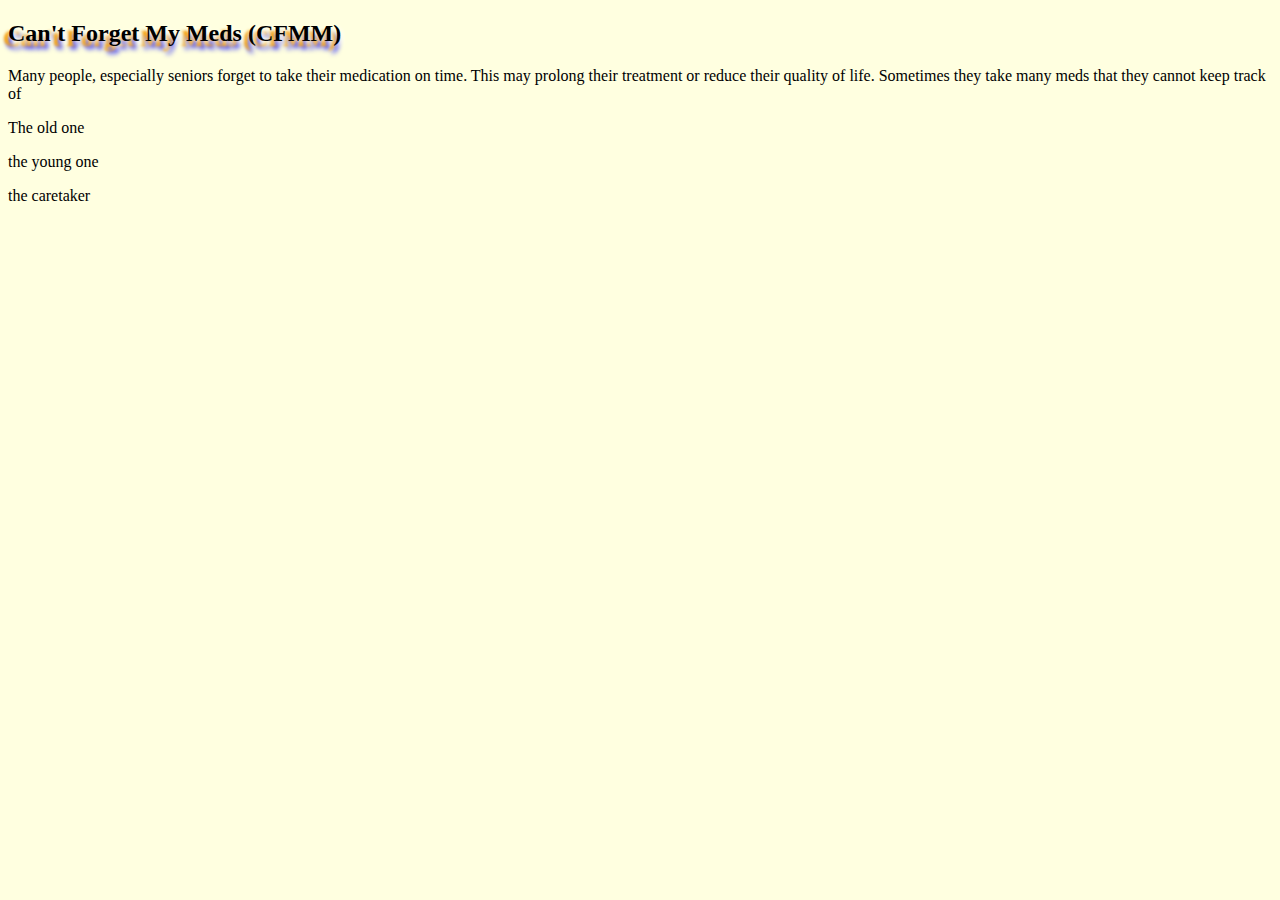
==== index.html @ 73f8367b "added style.css, modified index to have a title and a proper heading" ====
<!DOCTYPE html>
<html>
  <head>
    <title>
      Problems
    </title>
    <link rel="stylesheet" href="style.css">
  </head>
  <body>
    <main>
      <div id="content">
        <h2>Can't Forget My Meds (CFMM)</h2>
        <p>Many people, especially seniors forget to take their medication on time. This may prolong their treatment or reduce their quality of life. Sometimes they take many meds that they cannot keep track of </p>
        <!-- Below are the three personas that are made to represent potential users that we want to attract to our proposed app -->
        <div id="persona1">
          <p> The old one </p>
        </div>
        <div id="persona2">
          <p> the young one </p>
        </div>
        <div id="persona3">
          <p> the caretaker </p>
        </div>
      </div>
    </main>
</html>
---- style.css ----
body{
  background-color: lightyellow;
}

h2 {
  text-shadow: 2px 2px 4px white, -5px 5px 3px orange, -2px 8px 5px blue;
}
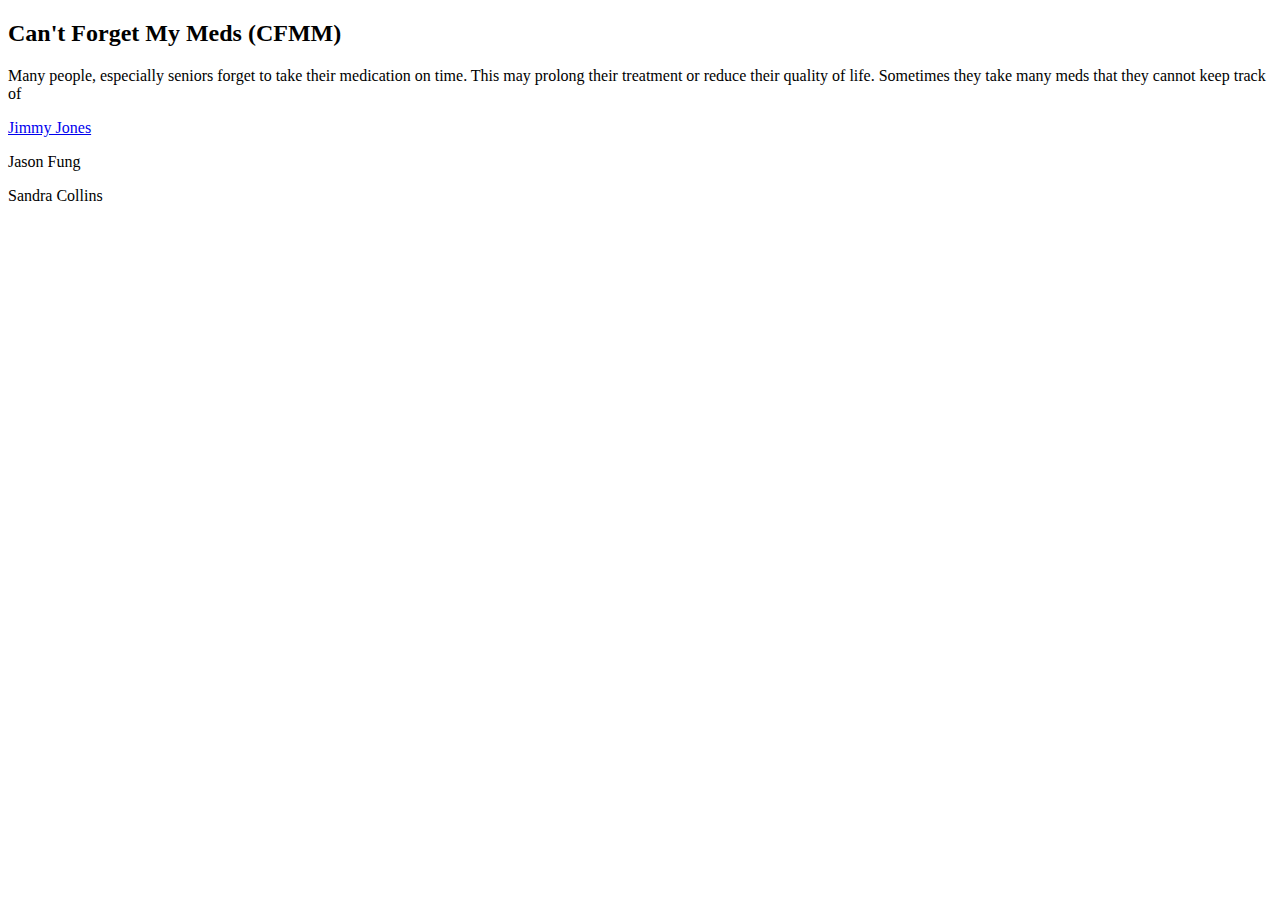
==== commit 1746f175: "included the names of our personas to index.html" ====
--- a/index.html
+++ b/index.html
@@ -4,7 +4,7 @@
     <title>
       Problems
     </title>
-    <link rel="stylesheet" href="style.css">
+    <link rel="stylesheet" href="index.css">
   </head>
   <body>
     <main>
@@ -13,13 +13,13 @@
         <p>Many people, especially seniors forget to take their medication on time. This may prolong their treatment or reduce their quality of life. Sometimes they take many meds that they cannot keep track of </p>
         <!-- Below are the three personas that are made to represent potential users that we want to attract to our proposed app -->
         <div id="persona1">
-          <p> The old one </p>
+          <a href="old_persona.html" target="_blank">Jimmy Jones</a>
         </div>
         <div id="persona2">
-          <p> the young one </p>
+          <p>Jason Fung</p>
         </div>
         <div id="persona3">
-          <p> the caretaker </p>
+          <p>Sandra Collins</p>
         </div>
       </div>
     </main>
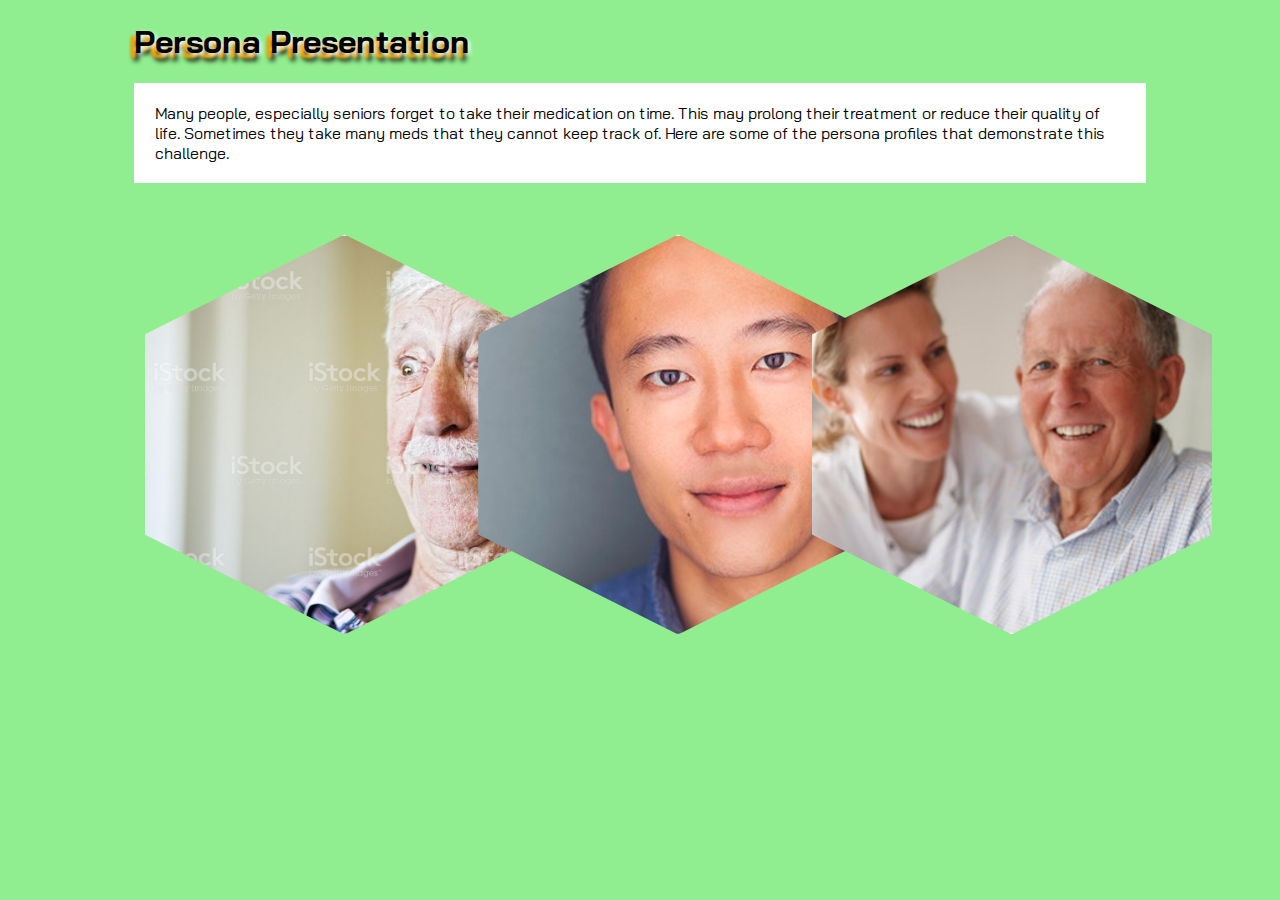
==== commit 9e1617e1: "Redesigned index.html, added an images folder and three html files for our personas. Please use thos" ====
--- a/index.html
+++ b/index.html
@@ -5,21 +5,28 @@
       Problems
     </title>
     <link rel="stylesheet" href="index.css">
+    <link href="https://fonts.googleapis.com/css?family=Bai+Jamjuree" rel="stylesheet">
   </head>
   <body>
     <main>
       <div id="content">
-        <h2>Can't Forget My Meds (CFMM)</h2>
-        <p>Many people, especially seniors forget to take their medication on time. This may prolong their treatment or reduce their quality of life. Sometimes they take many meds that they cannot keep track of </p>
-        <!-- Below are the three personas that are made to represent potential users that we want to attract to our proposed app -->
-        <div id="persona1">
-          <a href="old_persona.html" target="_blank">Jimmy Jones</a>
+        <h1>Persona Presentation</h1>
+        <p>Many people, especially seniors forget to take their medication on time.
+          This may prolong their treatment or reduce their quality of life. Sometimes
+          they take many meds that they cannot keep track of. Here are some of the persona
+          profiles that demonstrate this challenge.
+        </p>
+      </div>
+      <!-- Below are the three personas that are made to represent potential users that we want to attract to our proposed app -->
+      <div class="persona">
+        <div class="column">
+          <a href="jimmyjones.html"><img src="./images/jimmyjones.png" alt="Jimmy Jones"></a>
         </div>
-        <div id="persona2">
-          <p>Jason Fung</p>
+        <div class="column">
+          <a href="jasonfung.html"><img src="./images/jasonfung.png" alt="Jason Fung"></a>
         </div>
-        <div id="persona3">
-          <p>Sandra Collins</p>
+        <div class="column">
+          <a href="sandracollins.html"><img src="./images/sandracollins.png" alt="Sandra Collins"></a>
         </div>
       </div>
     </main>
--- a/index.css
+++ b/index.css
@@ -0,0 +1,57 @@
+body {
+  background-color: lightgreen;
+  font-size: 16px;
+  font-family: 'Bai Jamjuree', sans-serif;
+}
+
+img {
+  object-fit: cover;
+  overflow: none;
+  position: relative;
+  float: left;
+  width:  400px;
+  height: 400px;
+  background-position: 50% 50%;
+  background-repeat:   no-repeat;
+  background-size:     cover;
+  -webkit-clip-path: polygon(50% 0%, 100% 25%, 100% 75%, 50% 100%, 0% 75%, 0% 25%);
+  clip-path: polygon(50% 0%, 100% 25%, 100% 75%, 50% 100%, 0% 75%, 0% 25%);
+}
+
+h1 {
+  text-shadow: 2px 2px 4px white, -5px 5px 3px orange, -2px 8px 5px black;
+}
+
+.persona {
+  display:block;
+  margin-left: auto;
+  margin-right: auto;
+  padding: 25px;
+  width: 80%;
+}
+
+.column {
+  float: left;
+  width: 31%;
+  padding: 1%;
+}
+
+.persona::after {
+  content: "";
+  clear: both;
+  display: table;
+}
+
+h2 {
+  font-size: 30px;
+}
+
+#content {
+  margin-left: 10%;
+  margin-right: 10%;
+}
+
+p {
+  background-color: white;
+  padding:2%;
+}
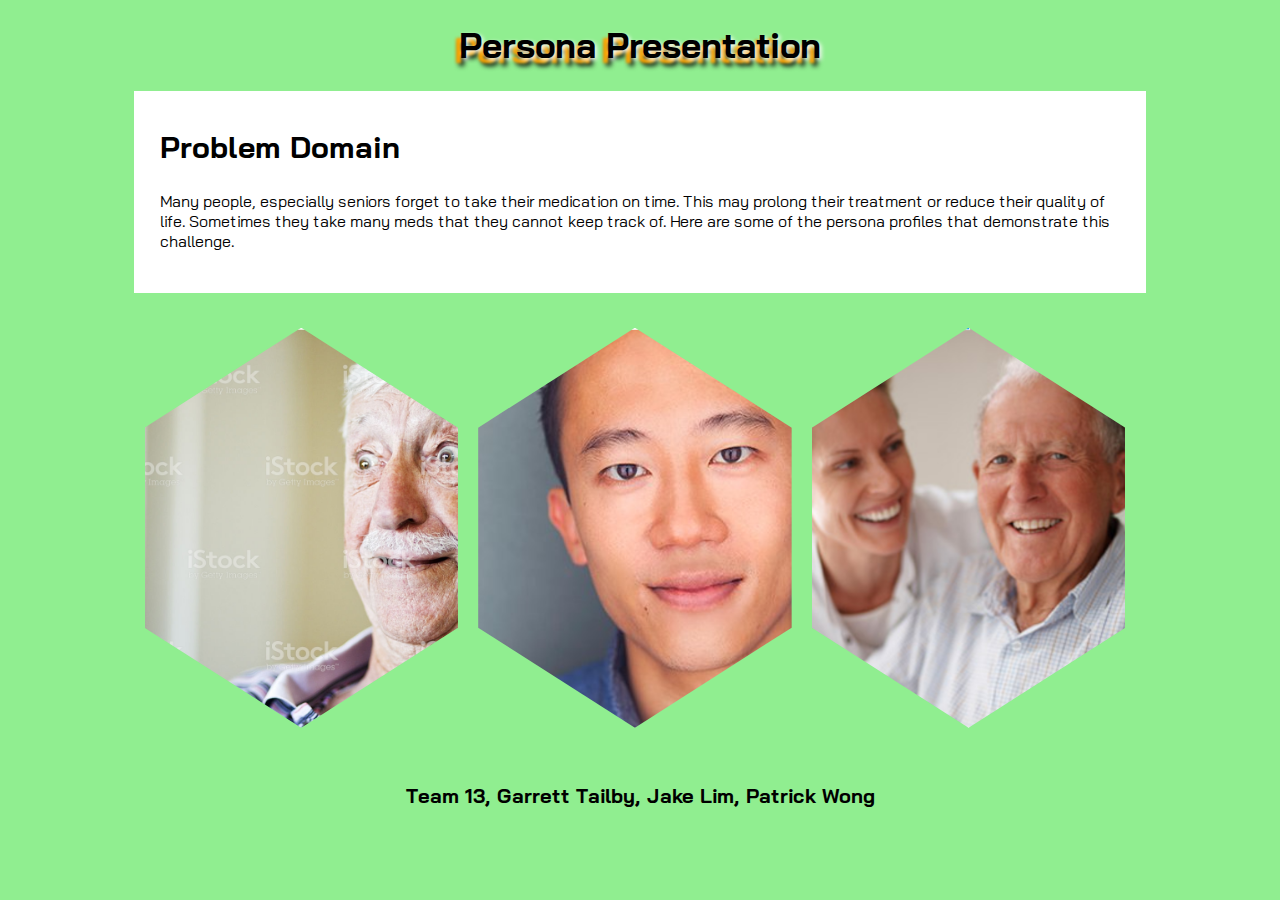
==== commit d038558c: "Added a footer in index.html" ====
--- a/index.html
+++ b/index.html
@@ -8,26 +8,29 @@
     <link href="https://fonts.googleapis.com/css?family=Bai+Jamjuree" rel="stylesheet">
   </head>
   <body>
-    <main>
-      <div id="content">
-        <h1>Persona Presentation</h1>
-        <p>Many people, especially seniors forget to take their medication on time.
-          This may prolong their treatment or reduce their quality of life. Sometimes
-          they take many meds that they cannot keep track of. Here are some of the persona
-          profiles that demonstrate this challenge.
-        </p>
+    <h1>Persona Presentation</h1>
+    <div id="content">
+      <h2>Problem Domain</h2>
+      <p>Many people, especially seniors forget to take their medication on time.
+        This may prolong their treatment or reduce their quality of life. Sometimes
+        they take many meds that they cannot keep track of. Here are some of the persona
+        profiles that demonstrate this challenge.
+      </p>
+    </div>
+    <!-- Below are the three personas that are made to represent potential users that we want to attract to our proposed app -->
+    <div class="persona">
+      <div class="column">
+        <a href="jimmyjones.html"><img src="./images/jimmyjones.png" alt="Jimmy Jones"></a>
       </div>
-      <!-- Below are the three personas that are made to represent potential users that we want to attract to our proposed app -->
-      <div class="persona">
-        <div class="column">
-          <a href="jimmyjones.html"><img src="./images/jimmyjones.png" alt="Jimmy Jones"></a>
-        </div>
-        <div class="column">
-          <a href="jasonfung.html"><img src="./images/jasonfung.png" alt="Jason Fung"></a>
-        </div>
-        <div class="column">
-          <a href="sandracollins.html"><img src="./images/sandracollins.png" alt="Sandra Collins"></a>
-        </div>
+      <div class="column">
+        <a href="jasonfung.html"><img src="./images/jasonfung.png" alt="Jason Fung"></a>
       </div>
-    </main>
+      <div class="column">
+        <a href="sandracollins.html"><img src="./images/sandracollins.png" alt="Sandra Collins"></a>
+      </div>
+    </div>
+    <footer>
+      <p>Team 13, Garrett Tailby, Jake Lim, Patrick Wong</p>
+    </footer>
+  </body>
 </html>
--- a/index.css
+++ b/index.css
@@ -16,9 +16,12 @@
   background-size:     cover;
   -webkit-clip-path: polygon(50% 0%, 100% 25%, 100% 75%, 50% 100%, 0% 75%, 0% 25%);
   clip-path: polygon(50% 0%, 100% 25%, 100% 75%, 50% 100%, 0% 75%, 0% 25%);
+  max-width: 100%;
 }
 
 h1 {
+  font-size: 35px;
+  text-align: center;
   text-shadow: 2px 2px 4px white, -5px 5px 3px orange, -2px 8px 5px black;
 }
 
@@ -49,9 +52,15 @@
 #content {
   margin-left: 10%;
   margin-right: 10%;
+  background-color: white;
+  padding:2%;
+  padding-top: 1%;
 }
 
-p {
-  background-color: white;
-  padding:2%;
+footer {
+  text-align: bottom;
+  text-align: center;
+  width: 100%;
+  font-weight: bold;
+  font-size: 20px;
 }
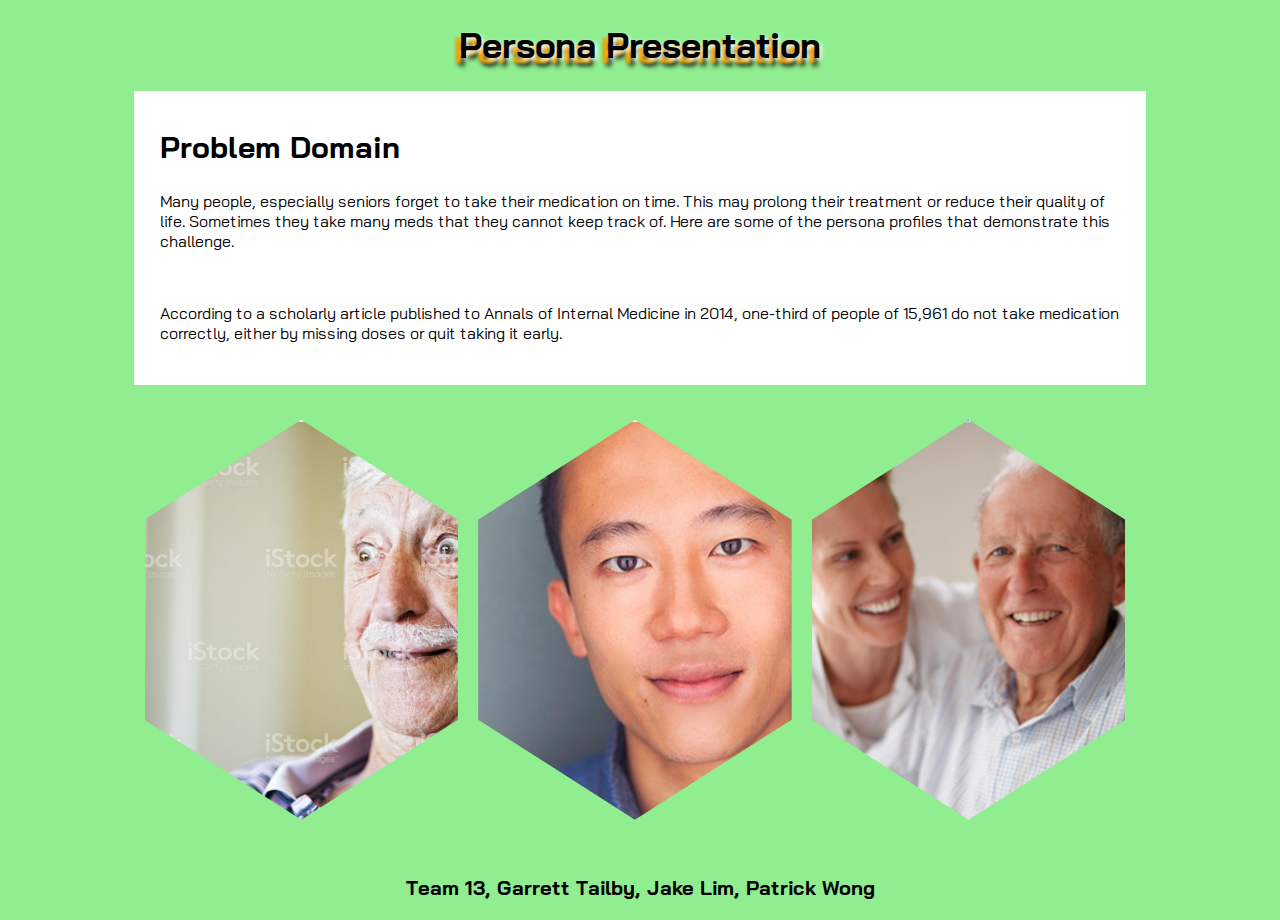
==== commit b8fd4c59: "Added a new paragraph." ====
--- a/index.html
+++ b/index.html
@@ -15,6 +15,9 @@
         This may prolong their treatment or reduce their quality of life. Sometimes
         they take many meds that they cannot keep track of. Here are some of the persona
         profiles that demonstrate this challenge.
+      </p>
+      <br />
+      <p>According to a scholarly article published to Annals of Internal Medicine in 2014, one-third of people of 15,961 do not take medication correctly, either by missing doses or quit taking it early.
       </p>
     </div>
     <!-- Below are the three personas that are made to represent potential users that we want to attract to our proposed app -->
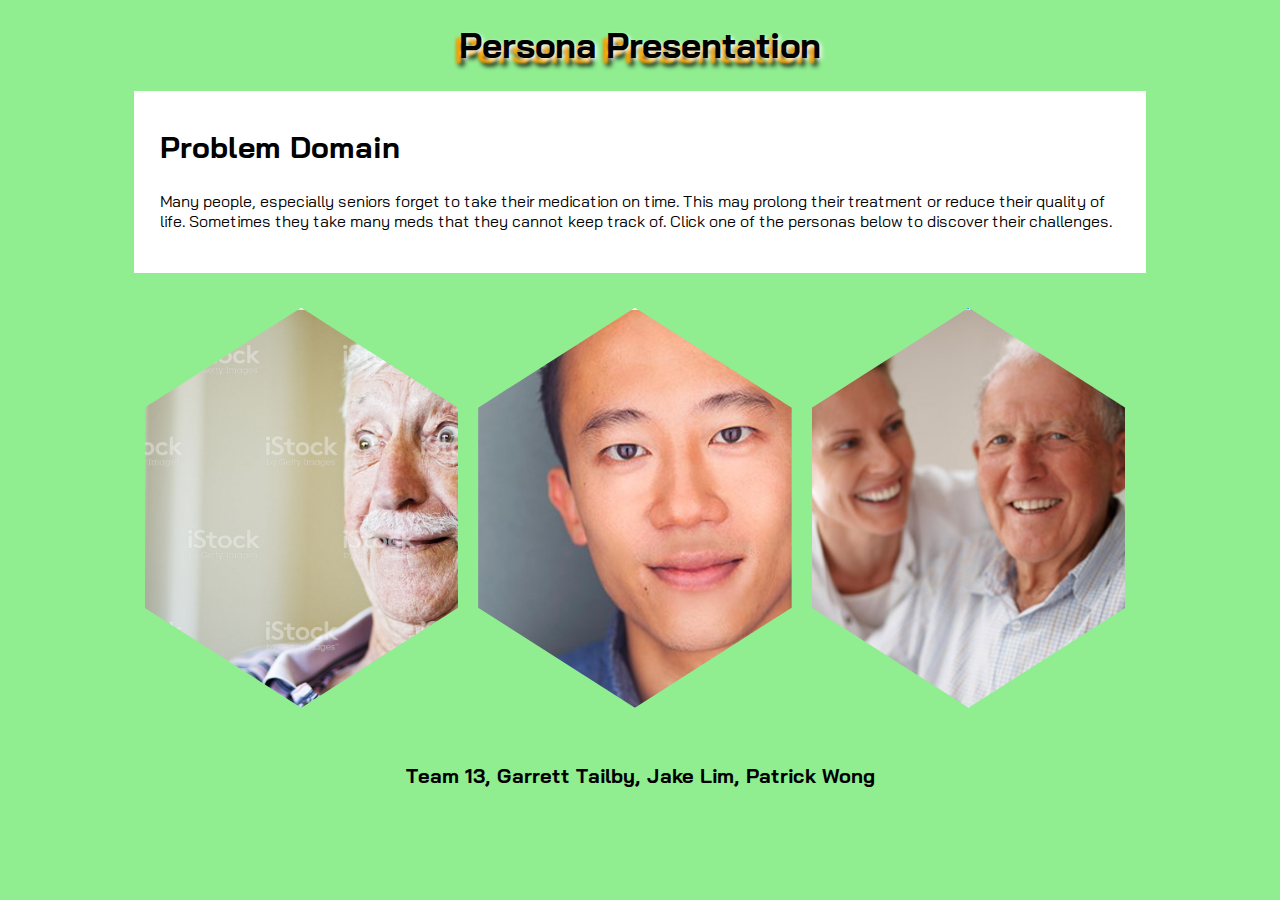
==== commit f1132c57: "Made changes to Jimmy Jones and added comment to index" ====
--- a/index.html
+++ b/index.html
@@ -1,9 +1,10 @@
 <!DOCTYPE html>
+<!-- Note from Garrett for anyone who looks, big thanks go to Jake and Patrick
+as they did the css and put lots of time into this, and the majority of credit should go to them. -->
 <html>
   <head>
-    <title>
-      Problems
-    </title>
+    <meta charset="UTF-8">
+    <title>Challenges When Taking Medication</title>
     <link rel="stylesheet" href="index.css">
     <link href="https://fonts.googleapis.com/css?family=Bai+Jamjuree" rel="stylesheet">
   </head>
@@ -13,11 +14,8 @@
       <h2>Problem Domain</h2>
       <p>Many people, especially seniors forget to take their medication on time.
         This may prolong their treatment or reduce their quality of life. Sometimes
-        they take many meds that they cannot keep track of. Here are some of the persona
-        profiles that demonstrate this challenge.
-      </p>
-      <br />
-      <p>According to a scholarly article published to Annals of Internal Medicine in 2014, one-third of people of 15,961 do not take medication correctly, either by missing doses or quit taking it early.
+        they take many meds that they cannot keep track of. Click one of the personas below
+        to discover their challenges.
       </p>
     </div>
     <!-- Below are the three personas that are made to represent potential users that we want to attract to our proposed app -->
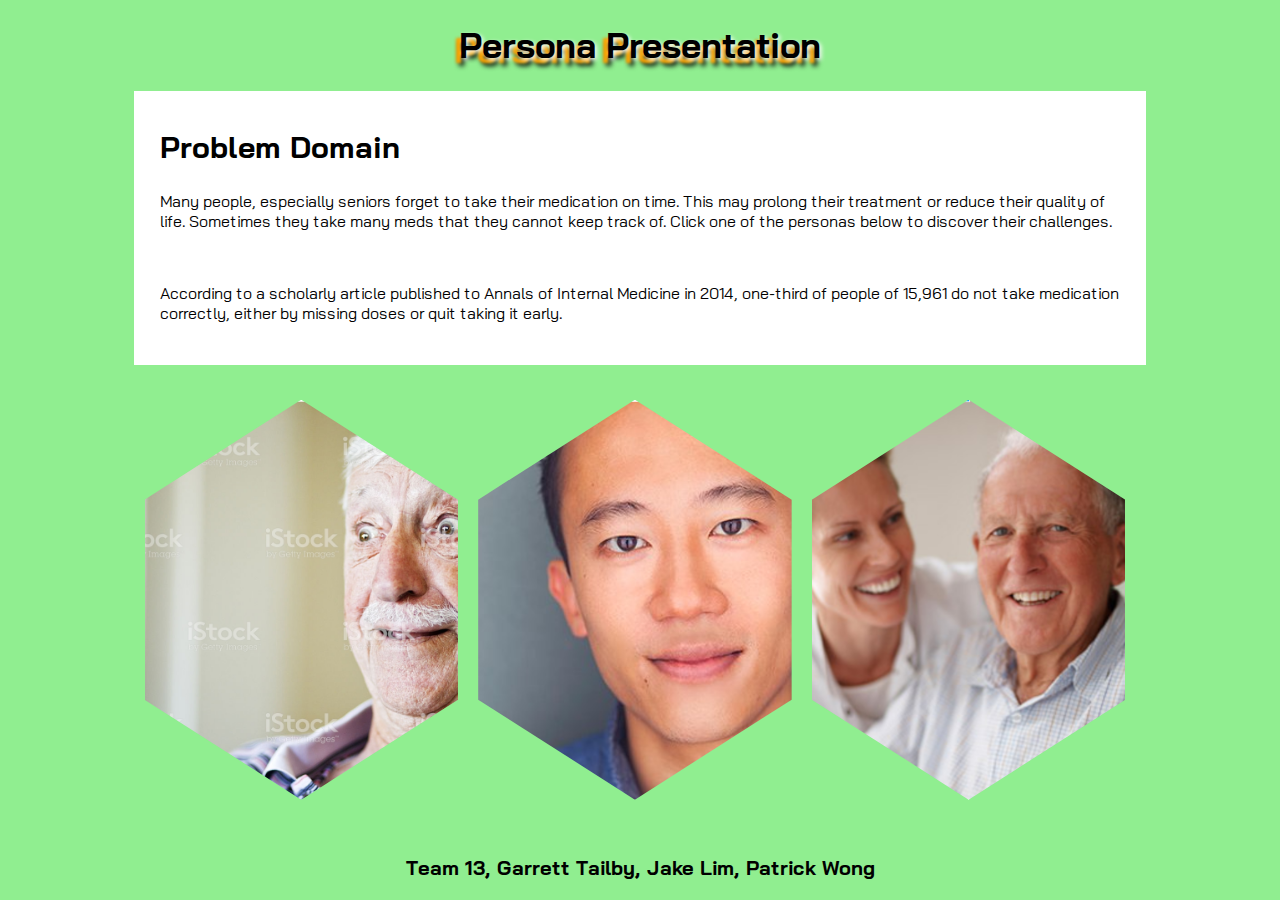
==== commit 35a58a76: "modified jasonfung" ====
--- a/index.html
+++ b/index.html
@@ -17,6 +17,9 @@
         they take many meds that they cannot keep track of. Click one of the personas below
         to discover their challenges.
       </p>
+      <br />
+      <p>According to a scholarly article published to Annals of Internal Medicine in 2014, one-third of people of 15,961 do not take medication correctly, either by missing doses or quit taking it early.
+      </p>
     </div>
     <!-- Below are the three personas that are made to represent potential users that we want to attract to our proposed app -->
     <div class="persona">
--- a/index.css
+++ b/index.css
@@ -39,6 +39,15 @@
   padding: 1%;
 }
 
+.column2 {
+  margin-top: 100px;
+  float: left;
+  width: 62%;
+  padding 1%;
+  background-color: white;
+  padding: 1%;
+}
+
 .persona::after {
   content: "";
   clear: both;
